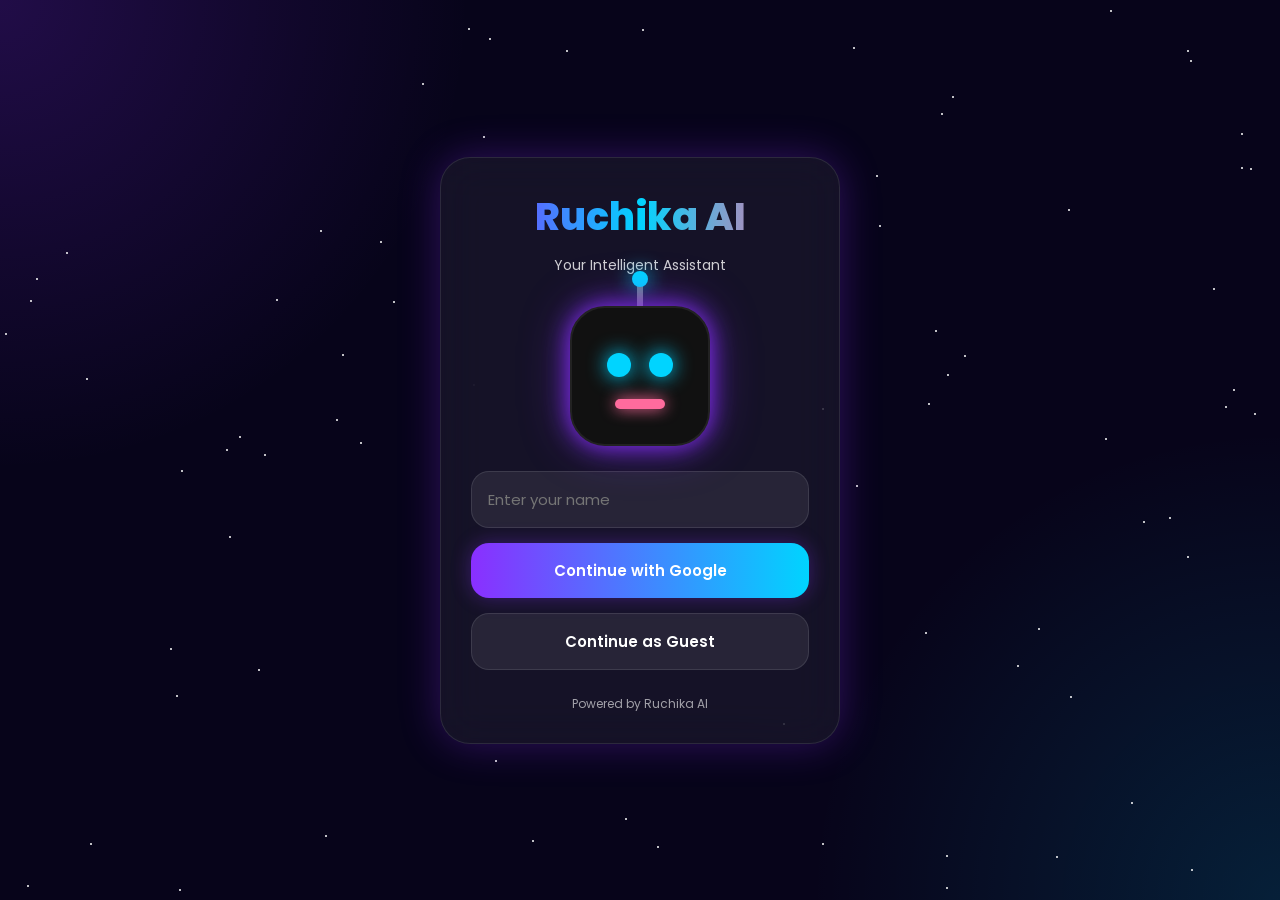
==== index.html @ 916e7982 "Add files via upload" ====
<!DOCTYPE html>
<html lang="en">
<head>
<meta charset="UTF-8" />
<meta name="viewport" content="width=device-width, initial-scale=1.0, maximum-scale=1.0, user-scalable=no" />

<title>Ruchika AI — Your Intelligent Assistant</title>

<meta name="theme-color" content="#07041a" />
<meta name="mobile-web-app-capable" content="yes" />
<meta name="apple-mobile-web-app-capable" content="yes" />

<link rel="manifest" href="manifest.json" />

<link rel="stylesheet" href="css/style.css" />
<link rel="stylesheet" href="css/animations.css" />
<link rel="stylesheet" href="css/robot.css" />
<link rel="stylesheet" href="css/themes.css" />
<link rel="stylesheet" href="css/responsive.css" />

<link rel="preconnect" href="https://fonts.googleapis.com">
<link rel="preconnect" href="https://fonts.gstatic.com" crossorigin>

<style>
@import url('https://fonts.googleapis.com/css2?family=Poppins:wght@300;400;500;600;700;800&display=swap');

*{
margin:0;
padding:0;
box-sizing:border-box;
font-family:'Poppins',sans-serif;
}

body{
background:#07041a;
overflow:hidden;
height:100vh;
display:flex;
align-items:center;
justify-content:center;
color:#fff;
position:relative;
}

/* Background */
.bg{
position:absolute;
width:100%;
height:100%;
background:
radial-gradient(circle at top left,#8A2FFF33,transparent 30%),
radial-gradient(circle at bottom right,#00D4FF22,transparent 30%),
#07041a;
overflow:hidden;
}

/* Stars */
.star{
position:absolute;
width:2px;
height:2px;
background:white;
border-radius:50%;
animation:twinkle 3s infinite ease-in-out;
}

@keyframes twinkle{
0%,100%{opacity:.2;}
50%{opacity:1;}
}

/* Main Box */
.container{
position:relative;
z-index:2;
width:90%;
max-width:400px;
padding:30px;
border-radius:30px;
background:rgba(255,255,255,0.06);
backdrop-filter:blur(20px);
border:1px solid rgba(255,255,255,0.1);
text-align:center;
box-shadow:0 0 40px rgba(138,47,255,.3);
animation:fadeUp 1s ease;
}

@keyframes fadeUp{
from{
opacity:0;
transform:translateY(40px);
}
to{
opacity:1;
transform:translateY(0);
}
}

/* Logo */
.logo{
font-size:38px;
font-weight:800;
background:linear-gradient(90deg,#8A2FFF,#00D4FF,#FF6B9D);
-webkit-background-clip:text;
-webkit-text-fill-color:transparent;
margin-bottom:10px;
}

/* Tagline */
.tagline{
font-size:14px;
opacity:.8;
margin-bottom:30px;
}

/* Robot */
.robot{
width:140px;
height:140px;
margin:auto;
position:relative;
animation:float 4s ease-in-out infinite;
}

@keyframes float{
0%,100%{
transform:translateY(0);
}
50%{
transform:translateY(-15px);
}
}

.face{
width:100%;
height:100%;
background:#111;
border-radius:35px;
position:relative;
box-shadow:
0 0 25px #8A2FFF,
0 0 50px #8A2FFF66;
border:2px solid #222;
overflow:hidden;
}

.eye{
width:24px;
height:24px;
background:#00D4FF;
border-radius:50%;
position:absolute;
top:45px;
box-shadow:0 0 20px #00D4FF;
animation:blink 5s infinite;
}

.eye.left{
left:35px;
}

.eye.right{
right:35px;
}

@keyframes blink{
0%,45%,100%{
height:24px;
}
48%,52%{
height:5px;
}
}

.mouth{
width:50px;
height:10px;
border-radius:20px;
background:#FF6B9D;
position:absolute;
bottom:35px;
left:50%;
transform:translateX(-50%);
box-shadow:0 0 15px #FF6B9D;
}

.antenna{
width:6px;
height:30px;
background:#777;
position:absolute;
top:-25px;
left:50%;
transform:translateX(-50%);
border-radius:20px;
}

.antenna::after{
content:'';
width:16px;
height:16px;
background:#00D4FF;
position:absolute;
top:-10px;
left:50%;
transform:translateX(-50%);
border-radius:50%;
box-shadow:0 0 20px #00D4FF;
animation:pulse 2s infinite;
}

@keyframes pulse{
0%{
transform:translateX(-50%) scale(1);
opacity:1;
}
50%{
transform:translateX(-50%) scale(1.4);
opacity:.6;
}
100%{
transform:translateX(-50%) scale(1);
opacity:1;
}
}

/* Inputs */
.input{
width:100%;
padding:16px;
border:none;
outline:none;
border-radius:18px;
margin-top:25px;
background:rgba(255,255,255,.08);
color:white;
font-size:15px;
border:1px solid rgba(255,255,255,.1);
}

/* Buttons */
.btn{
width:100%;
padding:16px;
margin-top:15px;
border:none;
border-radius:18px;
font-size:15px;
font-weight:600;
cursor:pointer;
transition:.3s;
}

.google-btn{
background:linear-gradient(90deg,#8A2FFF,#00D4FF);
color:white;
box-shadow:0 0 20px #8A2FFF55;
}

.guest-btn{
background:rgba(255,255,255,.08);
color:white;
border:1px solid rgba(255,255,255,.1);
}

.btn:hover{
transform:scale(1.03);
}

/* Footer */
.footer{
margin-top:25px;
font-size:12px;
opacity:.6;
}
</style>
</head>

<body>

<div class="bg" id="stars"></div>

<div class="container">

<div class="logo">Ruchika AI</div>

<div class="tagline">
Your Intelligent Assistant
</div>

<div class="robot">

<div class="antenna"></div>

<div class="face">

<div class="eye left"></div>
<div class="eye right"></div>

<div class="mouth"></div>

</div>
</div>

<input
type="text"
class="input"
id="username"
placeholder="Enter your name"
/>

<button class="btn google-btn" id="googleLogin">
Continue with Google
</button>

<button class="btn guest-btn" id="guestLogin">
Continue as Guest
</button>

<div class="footer">
Powered by Ruchika AI
</div>

</div>

<script type="module" src="js/firebase.js"></script>
<script type="module" src="js/auth.js"></script>
<script src="js/app.js"></script>

<script>
/* Stars */
const stars = document.getElementById("stars");

for(let i=0;i<80;i++){

const star=document.createElement("div");

star.classList.add("star");

star.style.left=Math.random()*100+"%";
star.style.top=Math.random()*100+"%";

star.style.animationDuration=
(Math.random()*3+2)+"s";

stars.appendChild(star);

}

/* Vibrate */
document.querySelectorAll(".btn").forEach(btn=>{

btn.addEventListener("click",()=>{

if(navigator.vibrate){
navigator.vibrate(50);
}

});

});
</script>

</body>
</html>
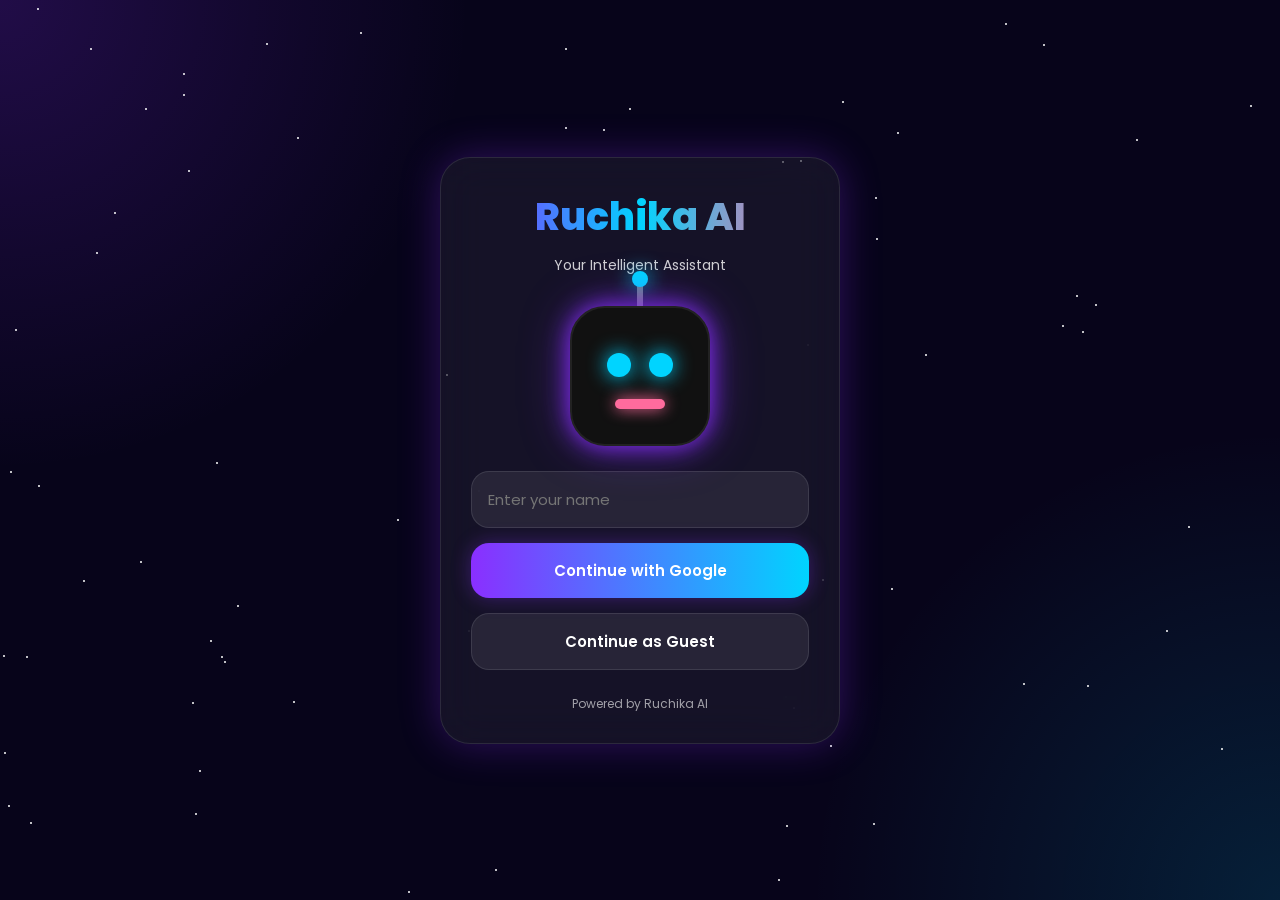
==== commit dddbca0f: "Enhance index.html with PWA features Added manifest link, theme color, and apple touch icon." ====
--- a/index.html
+++ b/index.html
@@ -1,6 +1,9 @@
 <!DOCTYPE html>
 <html lang="en">
 <head>
+  <link rel="manifest" href="manifest.json">
+<meta name="theme-color" content="#8A4FFF">
+<link rel="apple-touch-icon" href="icons/icon-192.png">
 <meta charset="UTF-8" />
 <meta name="viewport" content="width=device-width, initial-scale=1.0, maximum-scale=1.0, user-scalable=no" />
 
@@ -362,4 +365,4 @@
 </script>
 
 </body>
-</html>+</html>
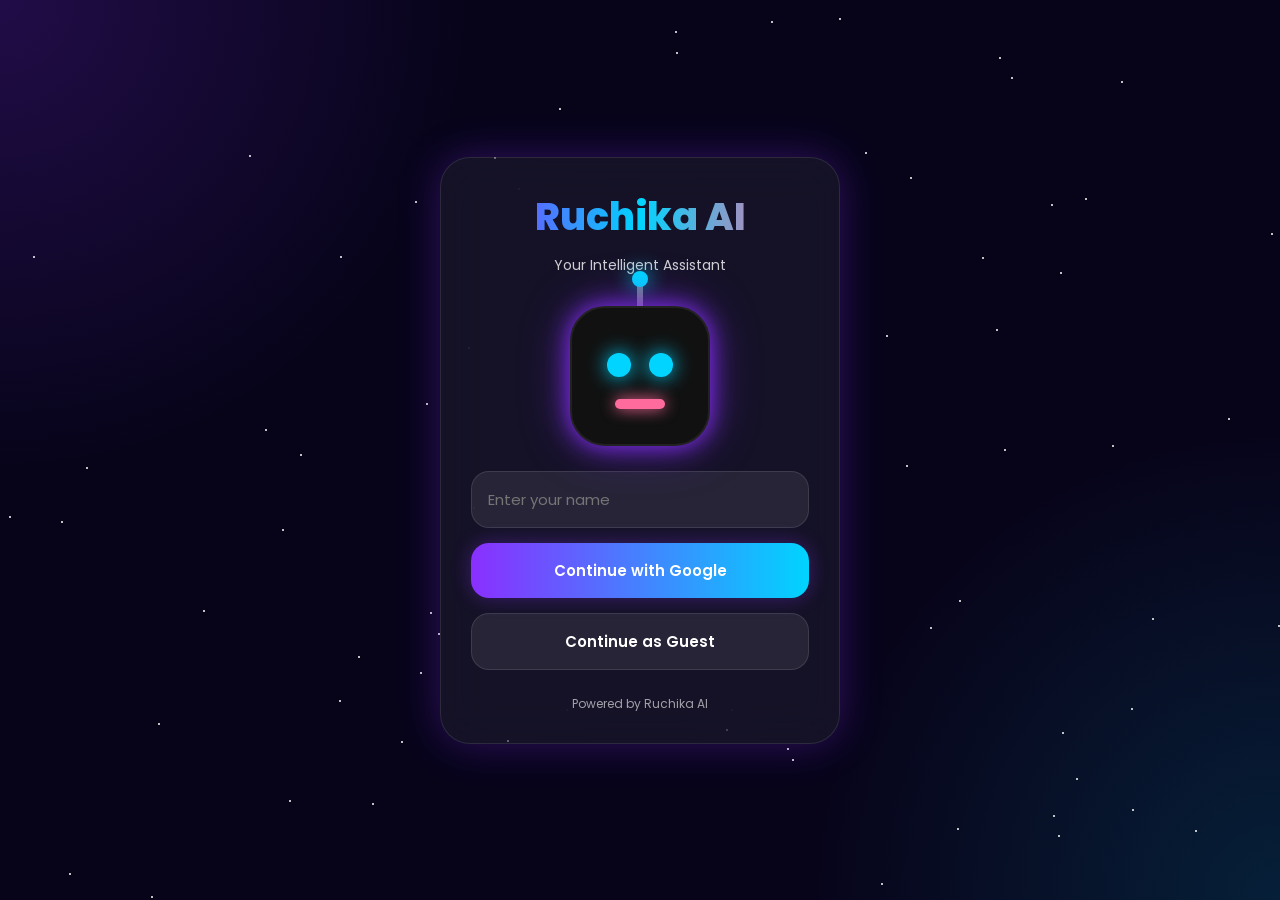
==== commit 8071fa44: "Add service worker registration to index.html" ====
--- a/index.html
+++ b/index.html
@@ -1,7 +1,12 @@
 <!DOCTYPE html>
 <html lang="en">
 <head>
-  <link rel="manifest" href="manifest.json">
+  <script>
+  if ('serviceWorker' in navigator) {
+    navigator.serviceWorker.register('/ruchika-ai/sw.js');
+  }
+  </script>
+<link rel="manifest" href="manifest.json">
 <meta name="theme-color" content="#8A4FFF">
 <link rel="apple-touch-icon" href="icons/icon-192.png">
 <meta charset="UTF-8" />
